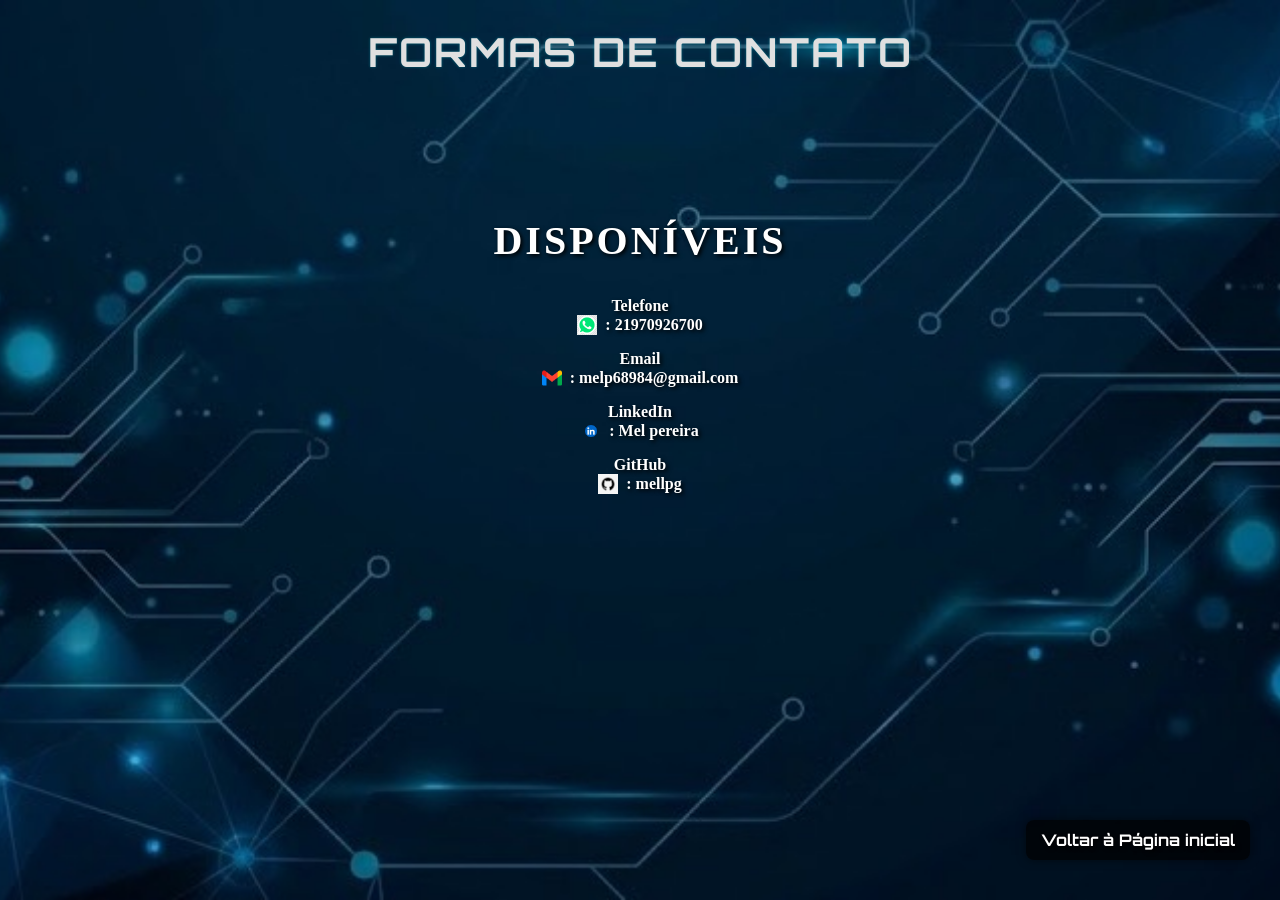
==== contato.html @ 406f3309 "Enviando arquivos" ====
<!doctype html>
<html lang="pt-br">
  <head>
    <meta charset="UTF-8" />
    <meta name="viewport" content="width=device-width, initial-scale=1.0" />
    <title>Contato</title>
    <link rel="icon" href="imagens/logo.jpg" />
    <link rel="stylesheet" href="style.css" />
  </head>

  <body>
    <header>
      <h1 class="fade-slide-in">Formas de Contato</h1>
    </header>
    <section id="disponivel">
      <h2 class="fade-slide-in">Disponíveis</h2>
      <ul class="contatos">
        <li>
          Telefone
          <a href="tel:+5521970926700">
            <img src="imagens/zap.jpg" alt="WhatsApp" class="icon" />
            : 21970926700
          </a>
        </li>
        <li>
          Email
          <a href="mailto:melp68984@gmail.com">
            <img src="imagens/gmail.png" alt="Gmail" class="icon" />
            : melp68984@gmail.com
          </a>
        </li>
        <li>
          LinkedIn
          <a
            href="https://www.linkedin.com/in/mel-pereira-3207903a9/"
            target="_blank"
          >
            <img src="imagens/linkdin.webp" alt="LinkedIn" class="icon" />
            : Mel pereira
          </a>
        </li>
        <li>
          GitHub
          <a href="https://github.com/mellpg" target="_blank">
            <img src="imagens/git.png" alt="GitHub" class="icon" />
            : mellpg
          </a>
        </li>
      </ul>
    </section>
    <a href="index.html" class="btn-voltar">Voltar à Página inicial</a>
  </body>
</html>
---- style.css ----
@import url("https://fonts.googleapis.com/css2?family=Orbitron:wght@400;700&family=Inter:wght@400;600;700&display=swap");

@import url("https://fonts.googleapis.com/css2?family=Inter:wght@300;400;600&display=swap");

body {
  background: url("imagens/background2.jpg");
  color: white;
  font-weight: bold;
  text-shadow: 2px 2px 4px black;

  background-size: cover;
  background-repeat: no-repeat;
  background-position: center;
  background-attachment: fixed;

  min-height: 100vh;
  margin: 0;

  display: flex;
  flex-direction: column;
}

section {
  flex: 1;
  padding-top: 80px;
}

.navbar {
  background-color: black;
  width: 100%;
  height: 60px;

  position: fixed;
  top: 0;
  left: 0;

  display: flex;
  align-items: center;
  justify-content: space-between;

  padding: 0 30px;
  box-sizing: border-box;
  height: 8vh;
}

.logo {
  display: flex;
  align-items: center;
}

.logo img {
  width: auto;
  height: 45px;
  border-radius: 50%;
  object-fit: cover;
}

.menu {
  display: flex;
  gap: 25px;
  padding: 0;
  margin: 0;
  list-style: none;

  @keyframes gradient {
    0% {
      background-position: 0% 50%;
    }

    50% {
      background-position: 100% 50%;
    }

    100% {
      background-position: 0% 50%;
    }
  }

  .navbar {
    background-color: black;
    position: fixed;
    top: 0;
    width: 100%;
    z-index: 1000;
  }

  .menu {
    list-style: none;
    margin: 0;
    padding: 0;
    overflow: hidden;
  }

  .menu li {
    float: left;
    list-style: none;
  }

  .menu li a {
    display: block;
    text-align: center;
    padding: 14px 16px;
    text-decoration: none;
    font-size: 12px;
    transition:
      color 0.3s,
      text-shadow 0.3s,
      opacity 0.3s;

    color: white;
    list-style: none;
  }

  .menu li a:hover {
    opacity: 20;
    transition:
      color 0.3s,
      text-shadow 0.3s,
      opacity 0.3s;
  }

  .footer {
    background-color: black;
    color: #f2f2f2;
    text-align: center;
    padding: 15px 0;
    position: fixed;
    bottom: 0;
    width: 100%;
    line-height: 1.5;
    margin: 0;
    font-size: 14px;
    height: 10vh;
  }

  .perfil-container {
    margin: 0;
    padding: 0;
    margin-top: 150px;
    padding-left: 10%;
    display: flex;
    align-items: center;
    padding-top: 30px;
  }

  .minha-foto {
    width: 300px;
    height: 300px;
    border-radius: 50%;
    object-fit: cover;
    display: block;
    border: 3px solid #333;

    animation:
      entrarEsquerda 1s ease-out forwards,
      pulsar 3s infinite 1s;
  }

  .bio-perfil {
    list-style: none;
    margin: 0;
    padding: 0;
    margin-left: auto;
    padding-right: 10%;

    animation: entrarDireita 1s ease-out forwards;
    animation-delay: 0.3s;

    opacity: 0;
  }

  .bio-perfil li {
    float: none;
    margin-bottom: 10px;
  }

  .bio-perfil li p {
    color: white;
    font-size: 24px;
    font-weight: bold;
    text-align: left;
    margin: 0;
    padding-left: 15px;
    border-left: 4px solid #333;
  }

  @keyframes entrarEsquerda {
    from {
      opacity: 0;
      transform: translateX(-100px);
    }

    to {
      opacity: 1;
      transform: translateX(0);
    }
  }

  @keyframes entrarDireita {
    from {
      opacity: 0;
      transform: translateX(100px);
    }

    to {
      opacity: 1;
      transform: translateX(0);
    }
  }

  @keyframes pulsar {
    0% {
      transform: scale(1);
    }

    50% {
      transform: scale(1.03);
    }

    100% {
      transform: scale(1);
    }
  }

  .bio-subtexto {
    font-size: 18px !important;
    color: #555;
    font-style: italic;
    border-left: 4px solid #888 !important;
    margin-top: 10px !important;
  }

  .nome-destacado {
    font-size: 32px !important;
    color: #000;
    font-weight: bold;
    margin-bottom: 5px;
  }
}

.menu a {
  font-family: "Orbitron", sans-serif;
  font-size: 14px;
  letter-spacing: 1px;
  color: #e0e0e0;
  text-decoration: none;
  padding: 8px 0;
  position: relative;
  transition:
    color 0.3s,
    text-shadow 0.3s,
    opacity 0.3s;
}

.menu a:hover {
  color: #00f2ff;
  text-shadow: 0 0 8px #00f2ff;
  opacity: 0.7;
}

h1,
h2 {
  text-align: center;
  font-size: 40px;
}

h1,
h2,
h3 {
  text-transform: uppercase;
  letter-spacing: 3px;
  font-weight: bold;
  text-shadow: 2px 2px 4px black;
}

h1 {
  font-family: "Orbitron", sans-serif;
  letter-spacing: 2px;
  color: #e0e0e0;
  text-shadow: 0 0 3px #00f2ff50;

  background: none;
  animation: none;
}

h1:hover {
  color: #00f2ff;
  text-shadow: 0 0 8px #00f2ff;
}

h2 {
  color: white;
}

ul li,
.contatos li,
.contatos li a,
h1 a {
  color: white;
  text-decoration: none;
}

ul li a:hover,
.contatos li a:hover {
  color: #00bcd4;
}

.contatos {
  list-style: none;
  padding: 0;
  margin: 0 auto;

  display: flex;
  flex-direction: column;
  align-items: center;

  gap: 15px;
}

.contatos li {
  text-align: center;
}

.contatos li a {
  display: flex;
  align-items: center;
  gap: 8px;
}

.icon {
  width: 20px;
  height: 20px;
}

.footer {
  background-color: black;
  border-top: 1px solid rgba(255, 255, 255, 0.1);
  color: #888;
  text-align: center;
  padding: 20px;
  font-size: 0.9rem;
  height: 8vh;
}

a,
button,
.clicavel {
  transition:
    transform 0.2s ease-in-out,
    opacity 0.2s;
}

a:active,
button:active,
.clicavel:active {
  transform: scale(0.95);
  opacity: 0.8;
}

button {
  margin-left: 5px;
  font-family: "Orbitron", sans-serif;
  gap: 20px;
}

.btn {
  background-color: rgba(0, 0, 0, 0.7);
  color: white;
  padding: 10px 15px;
  border-radius: 8px;
  border: none;
  font-family: "Orbitron", sans-serif;
  transition:
    color 0.3s,
    text-shadow 0.3s,
    opacity 0.3s;
}

.btn:hover {
  background-color: red;
}

.btn-voltar {
  position: relative;
  display: inline-block;
  align-self: flex-end;
  margin-right: 30px;
  margin-top: 20px;
  margin-bottom: 40px;
  background-color: rgba(0, 0, 0, 0.7);
  color: white;
  padding: 10px 15px;
  border-radius: 8px;
  text-decoration: none;
  font-family: "Orbitron", sans-serif;
  box-shadow: 0 0 10px rgba(0, 0, 0, 0.5);
  transition:
    color 0.3s,
    text-shadow 0.3s,
    opacity 0.3s;
}

.btn-voltar:hover {
  background-color: #00f2ff;
  color: black;
  box-shadow: 0 0 15px #00f2ff;
}

.fade-slide-in {
  opacity: 0;
  transform: translateY(20px);
  animation: fadeSlideIn 1s forwards;
}

@keyframes fadeSlideIn {
  to {
    opacity: 1;
    transform: translateY(0);
  }
}

#sobre-mim {
  max-width: 800px;
  margin: 0 auto;
  padding: 120px 20px 40px;
  text-align: center;
  line-height: 1.6;
}

#sobre-mim h2 {
  font-size: 36px;
  margin-bottom: 20px;
  color: whitesmoke;
  text-shadow: 0 0 5px #00f2ff50;
}

.card-sobre {
  max-width: 700px;
  margin: 0 auto;

  padding: 50px 40px;

  background-color: #0a0a0a;

  border: 1px solid #00f2ff;
  border-radius: 12px;

  box-shadow: 0 0 10px #00f2ff30;

  text-align: center;
  line-height: 1.6;
}

.card-sobre h2 {
  margin-bottom: 25px;
}

.card-sobre p {
  margin: 15px 0;
}

#gerenciador {
  max-width: 1000px;
  margin: 120px auto 40px auto;
  width: 70%;

  padding: 60px;

  background-color: #0a0a0a;

  border: 1px solid #00f2ff;
  border-radius: 12px;

  box-shadow: 0 0 10px #00f2ff30;

  text-align: center;

  font-family: "Orbitron", sans-serif;
}

#novaTarefa {
  width: 60%;
  padding: 12px;

  border-radius: 6px;

  border: 1px solid #00f2ff;

  background-color: #111;
  color: white;
}

#gerenciador button {
  padding: 12px 16px;

  border-radius: 6px;
  border: none;

  background-color: black;
  color: white;

  font-family: "Orbitron", sans-serif;

  cursor: pointer;
  font-size: 16px;
}

#gerenciador button:hover {
  box-shadow: 0 0 10px #00f2ff;
}

#listaTarefas {
  margin-top: 30px;

  display: flex;
  flex-direction: column;

  gap: 10px;
}

.tarefa {
  background-color: #111;

  border: 1px solid #ccc;
  border-radius: 5px;

  padding: 10px;
  margin: 5px 0;

  display: flex;
  justify-content: space-between;
  align-items: center;

  font-family: "Orbitron", sans-serif;
  font-weight: 700;

  text-decoration: none;
}

.tarefa.feito {
  background-color: green;
}

.tarefa.feito span {
  text-decoration: line-through;
}

.tarefa.cancelado {
  background-color: red;
}

#apagar {
  display: flex;
  justify-content: center;
  align-items: center;
  width: 100%;
}

#apagar button {
  cursor: pointer;

  font-weight: 700;

  background-color: rgba(0, 0, 0, 0.7);
  color: white;

  padding: 10px 15px;

  border-radius: 8px;
  border: none;

  font-family: "Orbitron", sans-serif;

  box-shadow: 0 0 10px rgba(0, 0, 0, 0.5);

  transition:
    color 0.3s,
    text-shadow 0.3s,
    opacity 0.3s;
}

#apagar button:hover {
  background-color: red;
  color: black;
  box-shadow: 0 0 15px red;
}

#teste-do-projeto {
  text-align: center;
  justify-content: center;
  align-items: center;
  display: flex;
}

.navbar .menu,
.navbar .menu li {
  list-style: none !important;
  list-style-type: none !important;
}

.btn-comecar {
  margin-top: 40px;
}
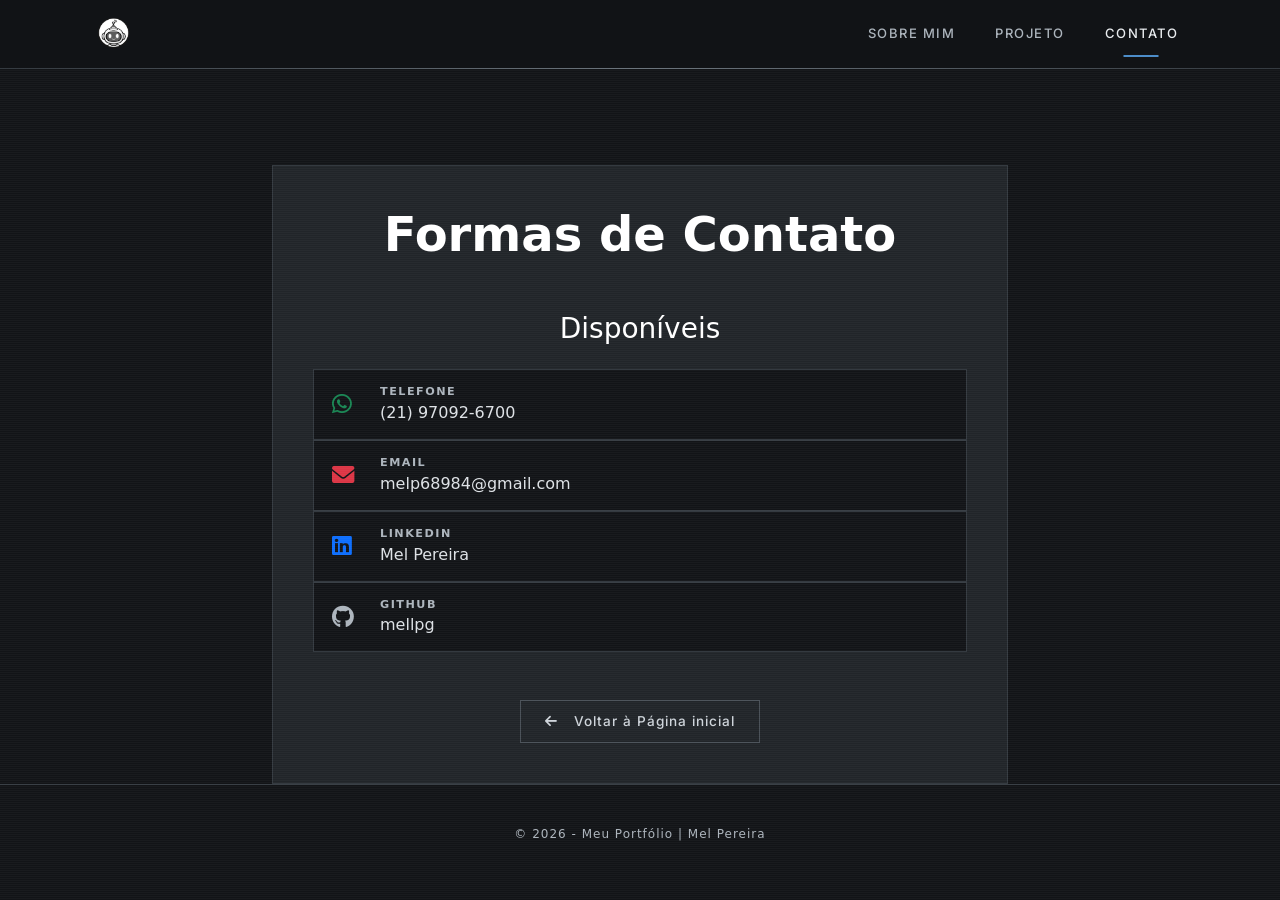
==== commit 3533301a: "refactor: reorganiza estrutura do frontend e melhora responsividade" ====
--- a/contato.html
+++ b/contato.html
@@ -2,52 +2,129 @@
 <html lang="pt-br">
   <head>
     <meta charset="UTF-8" />
-    <meta name="viewport" content="width=device-width, initial-scale=1.0" />
-    <title>Contato</title>
+    <meta
+      name="viewport"
+      content="width=device-width, initial-scale=1.0, viewport-fit=cover"
+    />
+    <title>Contato | Mel Pereira</title>
     <link rel="icon" href="imagens/logo.jpg" />
+
+    <!-- Bootstrap 5 CSS -->
+    <link
+      href="https://cdn.jsdelivr.net/npm/bootstrap@5.3.3/dist/css/bootstrap.min.css"
+      rel="stylesheet"
+    />
+    <link
+      href="https://fonts.googleapis.com/css2?family=Inter:wght@300;400;500;600;700&family=Orbitron:wght@400;700&display=swap"
+      rel="stylesheet"
+    />
+    <link
+      rel="stylesheet"
+      href="https://cdnjs.cloudflare.com/ajax/libs/font-awesome/6.0.0-beta3/css/all.min.css"
+    />
     <link rel="stylesheet" href="style.css" />
+    <link rel="stylesheet" href="bootstrap-override.css" />
   </head>
+  <body>
+    <!-- NAVBAR -->
+    <nav class="navbar navbar-expand-lg fixed-top navbar-custom">
+      <div class="container">
+        <a class="navbar-brand logo" href="index.html">
+          <img src="imagens/logo.jpg" alt="Logo" class="logo-img" />
+        </a>
+        <button
+          class="navbar-toggler"
+          type="button"
+          data-bs-toggle="collapse"
+          data-bs-target="#mainNav"
+        >
+          <i class="fas fa-bars text-white"></i>
+        </button>
+        <div class="collapse navbar-collapse" id="mainNav">
+          <ul class="navbar-nav ms-auto mb-2 mb-lg-0">
+            <li class="nav-item">
+              <a class="nav-link" href="sobre_mim.html">Sobre mim</a>
+            </li>
+            <li class="nav-item">
+              <a class="nav-link" href="projeto.html">Projeto</a>
+            </li>
+            <li class="nav-item">
+              <a class="nav-link active" href="contato.html">Contato</a>
+            </li>
+          </ul>
+        </div>
+      </div>
+    </nav>
 
-  <body>
-    <header>
-      <h1 class="fade-slide-in">Formas de Contato</h1>
-    </header>
-    <section id="disponivel">
-      <h2 class="fade-slide-in">Disponíveis</h2>
-      <ul class="contatos">
-        <li>
-          Telefone
-          <a href="tel:+5521970926700">
-            <img src="imagens/zap.jpg" alt="WhatsApp" class="icon" />
-            : 21970926700
-          </a>
-        </li>
-        <li>
-          Email
-          <a href="mailto:melp68984@gmail.com">
-            <img src="imagens/gmail.png" alt="Gmail" class="icon" />
-            : melp68984@gmail.com
-          </a>
-        </li>
-        <li>
-          LinkedIn
-          <a
-            href="https://www.linkedin.com/in/mel-pereira-3207903a9/"
-            target="_blank"
-          >
-            <img src="imagens/linkdin.webp" alt="LinkedIn" class="icon" />
-            : Mel pereira
-          </a>
-        </li>
-        <li>
-          GitHub
-          <a href="https://github.com/mellpg" target="_blank">
-            <img src="imagens/git.png" alt="GitHub" class="icon" />
-            : mellpg
-          </a>
-        </li>
-      </ul>
-    </section>
-    <a href="index.html" class="btn-voltar">Voltar à Página inicial</a>
+    <!-- CONTEÚDO COM GRID DE 12 COLUNAS -->
+    <main class="container mt-5 pt-5">
+      <div class="row justify-content-center">
+        <div class="col-lg-8 col-md-10 col-12">
+          <div class="card-contato fade-slide-in">
+            <h1 class="text-center mb-5 display-5 fw-bold">
+              Formas de Contato
+            </h1>
+
+            <h2 class="text-center mb-4 fs-3">Disponíveis</h2>
+
+            <div class="contatos-grid">
+              <!-- Telefone -->
+              <div class="contato-item">
+                <i class="fab fa-whatsapp fa-2x text-success"></i>
+                <div class="contato-info">
+                  <span class="contato-label">Telefone</span>
+                  <a href="tel:+5521970926700">(21) 97092-6700</a>
+                </div>
+              </div>
+
+              <!-- Email -->
+              <div class="contato-item">
+                <i class="fas fa-envelope fa-2x text-danger"></i>
+                <div class="contato-info">
+                  <span class="contato-label">Email</span>
+                  <a href="mailto:melp68984@gmail.com">melp68984@gmail.com</a>
+                </div>
+              </div>
+
+              <!-- LinkedIn -->
+              <div class="contato-item">
+                <i class="fab fa-linkedin fa-2x text-primary"></i>
+                <div class="contato-info">
+                  <span class="contato-label">LinkedIn</span>
+                  <a
+                    href="https://www.linkedin.com/in/mel-pereira-3207903a9/"
+                    target="_blank"
+                    >Mel Pereira</a
+                  >
+                </div>
+              </div>
+
+              <!-- GitHub -->
+              <div class="contato-item">
+                <i class="fab fa-github fa-2x"></i>
+                <div class="contato-info">
+                  <span class="contato-label">GitHub</span>
+                  <a href="https://github.com/mellpg" target="_blank">mellpg</a>
+                </div>
+              </div>
+            </div>
+
+            <div class="text-center mt-5">
+              <a href="index.html" class="btn-voltar">
+                <i class="fas fa-arrow-left me-2"></i>Voltar à Página inicial
+              </a>
+            </div>
+          </div>
+        </div>
+      </div>
+    </main>
+
+    <footer class="footer text-center mt-auto">
+      <div class="container py-3">
+        <p class="mb-0 small">© 2026 - Meu Portfólio | Mel Pereira</p>
+      </div>
+    </footer>
+
+    <script src="https://cdn.jsdelivr.net/npm/bootstrap@5.3.3/dist/js/bootstrap.bundle.min.js"></script>
   </body>
 </html>
--- a/style.css
+++ b/style.css
@@ -1,603 +1,783 @@
-@import url("https://fonts.googleapis.com/css2?family=Orbitron:wght@400;700&family=Inter:wght@400;600;700&display=swap");
-
-@import url("https://fonts.googleapis.com/css2?family=Inter:wght@300;400;600&display=swap");
-
+/* ============================================
+   DESIGN MONOCROMÁTICO VIVO - MAIS CONTRASTE
+   ============================================ */
+
+:root {
+  --bs-body-bg: transparent;
+  --bs-body-color: #ffffff;
+
+  /* Escala de cinza com mais contraste */
+  --gray-100: #f8f9fa;
+  --gray-200: #e9ecef;
+  --gray-300: #dee2e6;
+  --gray-400: #ced4da;
+  --gray-500: #adb5bd;
+  --gray-600: #6c757d;
+  --gray-700: #495057;
+  --gray-800: #343a40;
+  --gray-850: #2a2e35;
+  --gray-900: #212529;
+  --gray-950: #121417;
+
+  /* Toque de tecnologia - azul mais vivo */
+  --tech-blue: #4d8dc9;
+  --tech-blue-light: #6ea8d9;
+  --tech-blue-dim: rgba(77, 141, 201, 0.12);
+  --tech-glow: 0 0 20px rgba(77, 141, 201, 0.25);
+  --tech-glow-strong: 0 0 30px rgba(77, 141, 201, 0.4);
+
+  /* Gradientes */
+  --gradient-tech: linear-gradient(135deg, var(--gray-800), var(--gray-950));
+  --gradient-border: linear-gradient(
+    90deg,
+    transparent,
+    var(--gray-600),
+    transparent
+  );
+  --gradient-blue: linear-gradient(135deg, var(--tech-blue), var(--gray-700));
+}
+
+* {
+  margin: 0;
+  padding: 0;
+  box-sizing: border-box;
+}
+
+/* Animações mais vivas */
+@keyframes fadeInUp {
+  from {
+    opacity: 0;
+    transform: translateY(30px);
+  }
+  to {
+    opacity: 1;
+    transform: translateY(0);
+  }
+}
+
+@keyframes borderPulse {
+  0%,
+  100% {
+    border-color: var(--gray-700);
+  }
+  50% {
+    border-color: var(--tech-blue);
+  }
+}
+
+@keyframes float {
+  0% {
+    transform: translateY(0px);
+  }
+  50% {
+    transform: translateY(-5px);
+  }
+  100% {
+    transform: translateY(0px);
+  }
+}
+
+@keyframes glowPulse {
+  0% {
+    text-shadow: 0 0 0px var(--tech-blue);
+  }
+  100% {
+    text-shadow: 0 0 10px var(--tech-blue);
+  }
+}
+
+/* Background com grid suave */
 body {
-  background: url("imagens/background2.jpg");
-  color: white;
-  font-weight: bold;
-  text-shadow: 2px 2px 4px black;
-
-  background-size: cover;
-  background-repeat: no-repeat;
-  background-position: center;
-  background-attachment: fixed;
-
-  min-height: 100vh;
-  margin: 0;
-
-  display: flex;
-  flex-direction: column;
-}
-
-section {
-  flex: 1;
-  padding-top: 80px;
-}
-
-.navbar {
-  background-color: black;
-  width: 100%;
-  height: 60px;
-
+  background: var(--gray-950) !important;
+  position: relative;
+}
+
+body::before {
+  content: "";
   position: fixed;
   top: 0;
   left: 0;
-
+  width: 100%;
+  height: 100%;
+  background-image: repeating-linear-gradient(
+    0deg,
+    transparent,
+    transparent 1px,
+    rgba(255, 255, 255, 0.03) 1px,
+    rgba(255, 255, 255, 0.03) 2px
+  );
+  pointer-events: none;
+  z-index: 0;
+}
+
+/* ============================================
+   NAVBAR - MAIS CONTRASTE
+   ============================================ */
+
+.navbar-custom {
+  background: rgba(18, 20, 23, 0.98) !important;
+  backdrop-filter: blur(12px);
+  border-bottom: 1px solid var(--gray-800);
+  padding: 0.5rem 0;
+  position: relative;
+}
+
+.navbar-custom::after {
+  content: "";
+  position: absolute;
+  bottom: -1px;
+  left: 0;
+  width: 100%;
+  height: 1px;
+  background: var(--gradient-border);
+}
+
+.navbar-custom .nav-link {
+  color: var(--gray-500) !important;
+  font-family: "Inter", sans-serif;
+  font-size: 13px;
+  letter-spacing: 1.5px;
+  text-transform: uppercase;
+  transition: all 0.3s ease;
+  margin: 0 12px;
+  position: relative;
+  font-weight: 500;
+}
+
+.navbar-custom .nav-link::after {
+  content: "";
+  position: absolute;
+  bottom: -5px;
+  left: 50%;
+  transform: translateX(-50%);
+  width: 0;
+  height: 2px;
+  background: var(--tech-blue);
+  transition: width 0.3s ease;
+}
+
+.navbar-custom .nav-link:hover::after,
+.navbar-custom .nav-link.active::after {
+  width: 35px;
+}
+
+.navbar-custom .nav-link:hover,
+.navbar-custom .nav-link.active {
+  color: var(--gray-200) !important;
+}
+
+.navbar-toggler {
+  border: 1px solid var(--gray-700);
+  padding: 8px 12px;
+}
+
+.navbar-toggler:focus {
+  box-shadow: none;
+  border-color: var(--tech-blue);
+}
+
+/* ============================================
+   BOTÕES - MAIS RESPONSIVOS
+   ============================================ */
+
+.btn-comecar {
+  display: inline-block;
+  padding: 14px 36px;
+  background: transparent;
+  color: var(--gray-300);
+  text-decoration: none;
+  font-family: "Inter", sans-serif;
+  font-size: 1rem;
+  font-weight: 500;
+  letter-spacing: 2px;
+  text-transform: uppercase;
+  border: 1.5px solid var(--gray-600);
+  transition: all 0.3s ease;
+  position: relative;
+  overflow: hidden;
+}
+
+.btn-comecar::before {
+  content: "";
+  position: absolute;
+  top: 0;
+  left: -100%;
+  width: 100%;
+  height: 100%;
+  background: rgba(77, 141, 201, 0.1);
+  transition: left 0.3s ease;
+}
+
+.btn-comecar:hover {
+  color: white;
+  border-color: var(--tech-blue);
+  letter-spacing: 3px;
+  transform: translateY(-2px);
+}
+
+.btn-comecar:hover::before {
+  left: 0;
+}
+
+.btn-voltar {
+  display: inline-flex;
+  align-items: center;
+  gap: 8px;
+  background: var(--gray-900);
+  color: var(--gray-400);
+  padding: 10px 24px;
+  text-decoration: none;
+  font-family: "Inter", sans-serif;
+  font-size: 0.85rem;
+  font-weight: 500;
+  letter-spacing: 1px;
+  border: 1px solid var(--gray-700);
+  transition: all 0.3s ease;
+}
+
+.btn-voltar:hover {
+  color: white;
+  border-color: var(--tech-blue);
+  background: var(--gray-850);
+  transform: translateX(-5px);
+}
+
+.btn-testar {
+  display: inline-flex;
+  align-items: center;
+  gap: 10px;
+  background: var(--gray-900);
+  padding: 12px 28px;
+  border: 1px solid var(--gray-600);
+  color: var(--gray-300);
+  text-decoration: none;
+  font-family: "Inter", sans-serif;
+  font-size: 0.9rem;
+  font-weight: 500;
+  letter-spacing: 2px;
+  text-transform: uppercase;
+  transition: all 0.3s ease;
+}
+
+.btn-testar:hover {
+  border-color: var(--tech-blue);
+  background: var(--gray-850);
+  color: white;
+  transform: translateY(-2px);
+}
+
+/* ============================================
+   CARDS - COM MAIS VIDA
+   ============================================ */
+
+.card-contato,
+.card-gerenciador,
+.card-projeto,
+.card-sobre {
+  background: var(--gray-900);
+  border: 1px solid var(--gray-800);
+  padding: 40px;
+  transition: all 0.4s ease;
+  animation: fadeInUp 0.6s ease-out;
+}
+
+.card-contato:hover,
+.card-gerenciador:hover,
+.card-projeto:hover,
+.card-sobre:hover {
+  border-color: var(--tech-blue);
+  transform: translateY(-4px);
+  box-shadow: var(--tech-glow);
+}
+
+/* ============================================
+   AVATAR DO ROBÔ - PERSONALIZADO
+   ============================================ */
+
+.avatar-circle {
+  width: 90px;
+  height: 90px;
+  background: var(--gray-850);
+  border: 2px solid var(--tech-blue);
   display: flex;
   align-items: center;
-  justify-content: space-between;
-
-  padding: 0 30px;
-  box-sizing: border-box;
-  height: 8vh;
-}
-
-.logo {
+  justify-content: center;
+  margin: 0 auto;
+  transition: all 0.4s ease;
+}
+
+.avatar-circle i {
+  font-size: 3rem;
+  color: var(--tech-blue);
+  transition: all 0.3s ease;
+}
+
+.avatar-circle:hover {
+  transform: scale(1.05) rotate(5deg);
+  border-color: var(--tech-blue-light);
+  box-shadow: var(--tech-glow);
+}
+
+.avatar-circle:hover i {
+  color: var(--tech-blue-light);
+  animation: float 0.5s ease infinite;
+}
+
+/* ============================================
+   CONTATOS - COM MAIS CONTRASTE
+   ============================================ */
+
+.contato-item {
   display: flex;
   align-items: center;
-}
-
-.logo img {
-  width: auto;
-  height: 45px;
-  border-radius: 50%;
-  object-fit: cover;
-}
-
-.menu {
-  display: flex;
-  gap: 25px;
-  padding: 0;
-  margin: 0;
-  list-style: none;
-
-  @keyframes gradient {
-    0% {
-      background-position: 0% 50%;
-    }
-
-    50% {
-      background-position: 100% 50%;
-    }
-
-    100% {
-      background-position: 0% 50%;
-    }
-  }
-
-  .navbar {
-    background-color: black;
-    position: fixed;
-    top: 0;
-    width: 100%;
-    z-index: 1000;
-  }
-
-  .menu {
-    list-style: none;
-    margin: 0;
-    padding: 0;
-    overflow: hidden;
-  }
-
-  .menu li {
-    float: left;
-    list-style: none;
-  }
-
-  .menu li a {
-    display: block;
-    text-align: center;
-    padding: 14px 16px;
-    text-decoration: none;
-    font-size: 12px;
-    transition:
-      color 0.3s,
-      text-shadow 0.3s,
-      opacity 0.3s;
-
-    color: white;
-    list-style: none;
-  }
-
-  .menu li a:hover {
-    opacity: 20;
-    transition:
-      color 0.3s,
-      text-shadow 0.3s,
-      opacity 0.3s;
-  }
-
-  .footer {
-    background-color: black;
-    color: #f2f2f2;
-    text-align: center;
-    padding: 15px 0;
-    position: fixed;
-    bottom: 0;
-    width: 100%;
-    line-height: 1.5;
-    margin: 0;
-    font-size: 14px;
-    height: 10vh;
-  }
-
-  .perfil-container {
-    margin: 0;
-    padding: 0;
-    margin-top: 150px;
-    padding-left: 10%;
-    display: flex;
-    align-items: center;
-    padding-top: 30px;
-  }
-
-  .minha-foto {
-    width: 300px;
-    height: 300px;
-    border-radius: 50%;
-    object-fit: cover;
-    display: block;
-    border: 3px solid #333;
-
-    animation:
-      entrarEsquerda 1s ease-out forwards,
-      pulsar 3s infinite 1s;
-  }
-
-  .bio-perfil {
-    list-style: none;
-    margin: 0;
-    padding: 0;
-    margin-left: auto;
-    padding-right: 10%;
-
-    animation: entrarDireita 1s ease-out forwards;
-    animation-delay: 0.3s;
-
-    opacity: 0;
-  }
-
-  .bio-perfil li {
-    float: none;
-    margin-bottom: 10px;
-  }
-
-  .bio-perfil li p {
-    color: white;
-    font-size: 24px;
-    font-weight: bold;
-    text-align: left;
-    margin: 0;
-    padding-left: 15px;
-    border-left: 4px solid #333;
-  }
-
-  @keyframes entrarEsquerda {
-    from {
-      opacity: 0;
-      transform: translateX(-100px);
-    }
-
-    to {
-      opacity: 1;
-      transform: translateX(0);
-    }
-  }
-
-  @keyframes entrarDireita {
-    from {
-      opacity: 0;
-      transform: translateX(100px);
-    }
-
-    to {
-      opacity: 1;
-      transform: translateX(0);
-    }
-  }
-
-  @keyframes pulsar {
-    0% {
-      transform: scale(1);
-    }
-
-    50% {
-      transform: scale(1.03);
-    }
-
-    100% {
-      transform: scale(1);
-    }
-  }
-
-  .bio-subtexto {
-    font-size: 18px !important;
-    color: #555;
-    font-style: italic;
-    border-left: 4px solid #888 !important;
-    margin-top: 10px !important;
-  }
-
-  .nome-destacado {
-    font-size: 32px !important;
-    color: #000;
-    font-weight: bold;
-    margin-bottom: 5px;
-  }
-}
-
-.menu a {
-  font-family: "Orbitron", sans-serif;
-  font-size: 14px;
-  letter-spacing: 1px;
-  color: #e0e0e0;
-  text-decoration: none;
-  padding: 8px 0;
-  position: relative;
-  transition:
-    color 0.3s,
-    text-shadow 0.3s,
-    opacity 0.3s;
-}
-
-.menu a:hover {
-  color: #00f2ff;
-  text-shadow: 0 0 8px #00f2ff;
-  opacity: 0.7;
-}
-
-h1,
-h2 {
-  text-align: center;
-  font-size: 40px;
-}
-
-h1,
-h2,
-h3 {
-  text-transform: uppercase;
-  letter-spacing: 3px;
-  font-weight: bold;
-  text-shadow: 2px 2px 4px black;
-}
-
-h1 {
-  font-family: "Orbitron", sans-serif;
-  letter-spacing: 2px;
-  color: #e0e0e0;
-  text-shadow: 0 0 3px #00f2ff50;
-
-  background: none;
-  animation: none;
-}
-
-h1:hover {
-  color: #00f2ff;
-  text-shadow: 0 0 8px #00f2ff;
-}
-
-h2 {
-  color: white;
-}
-
-ul li,
-.contatos li,
-.contatos li a,
-h1 a {
-  color: white;
-  text-decoration: none;
-}
-
-ul li a:hover,
-.contatos li a:hover {
-  color: #00bcd4;
-}
-
-.contatos {
-  list-style: none;
-  padding: 0;
-  margin: 0 auto;
-
+  gap: 16px;
+  padding: 14px 18px;
+  background: var(--gray-950);
+  border: 1px solid var(--gray-800);
+  transition: all 0.3s ease;
+}
+
+.contato-item:hover {
+  transform: translateX(10px);
+  border-color: var(--tech-blue);
+  background: var(--gray-900);
+}
+
+.contato-item i {
+  font-size: 1.4rem;
+  color: var(--gray-500);
+  width: 32px;
+  transition: all 0.3s ease;
+}
+
+.contato-item:hover i {
+  color: var(--tech-blue);
+}
+
+.contato-info {
   display: flex;
   flex-direction: column;
-  align-items: center;
-
-  gap: 15px;
-}
-
-.contatos li {
-  text-align: center;
-}
-
-.contatos li a {
-  display: flex;
-  align-items: center;
-  gap: 8px;
-}
-
-.icon {
-  width: 20px;
-  height: 20px;
-}
-
-.footer {
-  background-color: black;
-  border-top: 1px solid rgba(255, 255, 255, 0.1);
-  color: #888;
-  text-align: center;
-  padding: 20px;
-  font-size: 0.9rem;
-  height: 8vh;
-}
-
-a,
-button,
-.clicavel {
-  transition:
-    transform 0.2s ease-in-out,
-    opacity 0.2s;
-}
-
-a:active,
-button:active,
-.clicavel:active {
-  transform: scale(0.95);
-  opacity: 0.8;
-}
-
-button {
-  margin-left: 5px;
-  font-family: "Orbitron", sans-serif;
-  gap: 20px;
-}
-
-.btn {
-  background-color: rgba(0, 0, 0, 0.7);
+  flex: 1;
+}
+
+.contato-label {
+  font-size: 0.7rem;
+  color: var(--gray-500);
+  text-transform: uppercase;
+  letter-spacing: 1.5px;
+  font-weight: 600;
+}
+
+.contato-info a {
+  color: var(--gray-300);
+  text-decoration: none;
+  font-size: 1rem;
+  font-weight: 500;
+  transition: all 0.3s ease;
+}
+
+.contato-info a:hover {
+  color: var(--tech-blue);
+}
+
+/* ============================================
+   GERENCIADOR - MAIS VIVO
+   ============================================ */
+
+.form-tarefa {
+  background: var(--gray-950) !important;
+  border: 1px solid var(--gray-700) !important;
+  color: white !important;
+  padding: 12px !important;
+}
+
+.form-tarefa:focus {
+  border-color: var(--tech-blue) !important;
+  box-shadow: none !important;
+  outline: none;
+}
+
+.btn-add {
+  background: var(--gray-800);
+  border: 1px solid var(--gray-600);
+  padding: 12px;
+  color: var(--gray-300);
+  font-weight: 600;
+  transition: all 0.3s ease;
+}
+
+.btn-add:hover {
+  background: var(--gray-700);
+  border-color: var(--tech-blue);
   color: white;
-  padding: 10px 15px;
-  border-radius: 8px;
-  border: none;
-  font-family: "Orbitron", sans-serif;
-  transition:
-    color 0.3s,
-    text-shadow 0.3s,
-    opacity 0.3s;
-}
-
-.btn:hover {
-  background-color: red;
-}
-
-.btn-voltar {
-  position: relative;
-  display: inline-block;
-  align-self: flex-end;
-  margin-right: 30px;
-  margin-top: 20px;
-  margin-bottom: 40px;
-  background-color: rgba(0, 0, 0, 0.7);
-  color: white;
-  padding: 10px 15px;
-  border-radius: 8px;
-  text-decoration: none;
-  font-family: "Orbitron", sans-serif;
-  box-shadow: 0 0 10px rgba(0, 0, 0, 0.5);
-  transition:
-    color 0.3s,
-    text-shadow 0.3s,
-    opacity 0.3s;
-}
-
-.btn-voltar:hover {
-  background-color: #00f2ff;
-  color: black;
-  box-shadow: 0 0 15px #00f2ff;
-}
-
-.fade-slide-in {
-  opacity: 0;
-  transform: translateY(20px);
-  animation: fadeSlideIn 1s forwards;
-}
-
-@keyframes fadeSlideIn {
-  to {
-    opacity: 1;
-    transform: translateY(0);
-  }
-}
-
-#sobre-mim {
-  max-width: 800px;
-  margin: 0 auto;
-  padding: 120px 20px 40px;
-  text-align: center;
-  line-height: 1.6;
-}
-
-#sobre-mim h2 {
-  font-size: 36px;
-  margin-bottom: 20px;
-  color: whitesmoke;
-  text-shadow: 0 0 5px #00f2ff50;
-}
-
-.card-sobre {
-  max-width: 700px;
-  margin: 0 auto;
-
-  padding: 50px 40px;
-
-  background-color: #0a0a0a;
-
-  border: 1px solid #00f2ff;
-  border-radius: 12px;
-
-  box-shadow: 0 0 10px #00f2ff30;
-
-  text-align: center;
-  line-height: 1.6;
-}
-
-.card-sobre h2 {
-  margin-bottom: 25px;
-}
-
-.card-sobre p {
-  margin: 15px 0;
-}
-
-#gerenciador {
-  max-width: 1000px;
-  margin: 120px auto 40px auto;
-  width: 70%;
-
-  padding: 60px;
-
-  background-color: #0a0a0a;
-
-  border: 1px solid #00f2ff;
-  border-radius: 12px;
-
-  box-shadow: 0 0 10px #00f2ff30;
-
-  text-align: center;
-
-  font-family: "Orbitron", sans-serif;
-}
-
-#novaTarefa {
-  width: 60%;
-  padding: 12px;
-
-  border-radius: 6px;
-
-  border: 1px solid #00f2ff;
-
-  background-color: #111;
-  color: white;
-}
-
-#gerenciador button {
-  padding: 12px 16px;
-
-  border-radius: 6px;
-  border: none;
-
-  background-color: black;
-  color: white;
-
-  font-family: "Orbitron", sans-serif;
-
-  cursor: pointer;
-  font-size: 16px;
-}
-
-#gerenciador button:hover {
-  box-shadow: 0 0 10px #00f2ff;
-}
-
-#listaTarefas {
-  margin-top: 30px;
-
+  transform: translateY(-1px);
+}
+
+.tarefas-lista {
   display: flex;
   flex-direction: column;
-
   gap: 10px;
-}
-
-.tarefa {
-  background-color: #111;
-
-  border: 1px solid #ccc;
-  border-radius: 5px;
-
-  padding: 10px;
-  margin: 5px 0;
-
+  max-height: 400px;
+  overflow-y: auto;
+}
+
+.tarefa-item {
+  background: var(--gray-950);
+  border: 1px solid var(--gray-800);
+  border-left: 3px solid var(--gray-600);
+  padding: 14px 18px;
   display: flex;
   justify-content: space-between;
   align-items: center;
-
-  font-family: "Orbitron", sans-serif;
-  font-weight: 700;
-
-  text-decoration: none;
-}
-
-.tarefa.feito {
-  background-color: green;
-}
-
-.tarefa.feito span {
+  transition: all 0.3s ease;
+}
+
+.tarefa-item:hover {
+  border-left-color: var(--tech-blue);
+  transform: translateX(5px);
+  background: var(--gray-900);
+}
+
+.tarefa-item.concluida {
+  opacity: 0.6;
+  border-left-color: var(--gray-500);
+}
+
+.tarefa-item.concluida .tarefa-texto {
   text-decoration: line-through;
 }
 
-.tarefa.cancelado {
-  background-color: red;
-}
-
-#apagar {
+.tarefa-texto {
+  color: var(--gray-300);
+  font-size: 0.95rem;
+  font-weight: 500;
+}
+
+.tarefa-acoes {
   display: flex;
+  gap: 15px;
+}
+
+.btn-tarefa-concluir,
+.btn-tarefa-cancelar {
+  background: transparent;
+  border: none;
+  font-size: 1.2rem;
+  cursor: pointer;
+  transition: all 0.2s ease;
+}
+
+.btn-tarefa-concluir {
+  color: var(--gray-500);
+}
+
+.btn-tarefa-concluir:hover {
+  color: #4caf50;
+  transform: scale(1.15);
+}
+
+.btn-tarefa-cancelar {
+  color: var(--gray-500);
+}
+
+.btn-tarefa-cancelar:hover {
+  color: #f44336;
+  transform: scale(1.15);
+}
+
+.btn-clear {
+  background: transparent;
+  border: 1px solid var(--gray-700);
+  padding: 10px 24px;
+  color: var(--gray-400);
+  font-weight: 500;
+  transition: all 0.3s ease;
+}
+
+.btn-clear:hover {
+  border-color: #f44336;
+  color: #f44336;
+  transform: translateY(-1px);
+}
+
+/* ============================================
+   INFO CARDS - COM MAIS VIDA
+   ============================================ */
+
+.info-cards {
+  display: grid;
+  grid-template-columns: repeat(auto-fit, minmax(150px, 1fr));
+  gap: 1px;
+  background: var(--gray-800);
+  margin: 30px 0;
+}
+
+.info-card {
+  background: var(--gray-900);
+  padding: 28px 20px;
+  text-align: center;
+  transition: all 0.3s ease;
+}
+
+.info-card:hover {
+  background: var(--gray-850);
+  transform: translateY(-3px);
+}
+
+.info-card i {
+  font-size: 2.2rem;
+  color: var(--gray-500);
+  margin-bottom: 12px;
+  transition: all 0.3s ease;
+}
+
+.info-card:hover i {
+  color: var(--tech-blue);
+  transform: scale(1.1);
+}
+
+.info-card h3 {
+  font-size: 1rem;
+  color: var(--gray-300);
+  margin-bottom: 6px;
+  font-weight: 600;
+}
+
+.info-card p {
+  font-size: 0.85rem;
+  color: var(--gray-500);
+}
+
+/* ============================================
+   SKILLS TAGS - MAIS VIVAS
+   ============================================ */
+
+.skills-grid {
+  display: flex;
+  flex-wrap: wrap;
   justify-content: center;
+  gap: 10px;
+  margin-top: 20px;
+}
+
+.skill-tag {
+  background: var(--gray-950);
+  border: 1px solid var(--gray-700);
+  padding: 8px 20px;
+  font-size: 0.85rem;
+  font-weight: 500;
+  color: var(--gray-400);
+  transition: all 0.3s ease;
+}
+
+.skill-tag:hover {
+  border-color: var(--tech-blue);
+  color: white;
+  transform: translateY(-3px);
+  background: var(--gray-900);
+}
+
+.skill-tag i {
+  margin-right: 8px;
+  font-size: 1rem;
+  color: var(--gray-500);
+  transition: color 0.3s ease;
+}
+
+.skill-tag:hover i {
+  color: var(--tech-blue);
+}
+
+/* ============================================
+   FEATURE ITEMS
+   ============================================ */
+
+.features-list {
+  max-width: 320px;
+  margin: 0 auto;
+}
+
+.feature-item {
+  display: flex;
   align-items: center;
-  width: 100%;
-}
-
-#apagar button {
-  cursor: pointer;
-
-  font-weight: 700;
-
-  background-color: rgba(0, 0, 0, 0.7);
-  color: white;
-
-  padding: 10px 15px;
-
+  gap: 14px;
+  margin-bottom: 18px;
+  padding: 10px 0;
+  border-bottom: 1px solid var(--gray-800);
+  color: var(--gray-400);
+  transition: all 0.3s ease;
+}
+
+.feature-item i {
+  font-size: 1.1rem;
+  color: var(--gray-500);
+  width: 28px;
+}
+
+.feature-item:hover {
+  transform: translateX(10px);
+  border-bottom-color: var(--tech-blue);
+  color: var(--gray-200);
+}
+
+.feature-item:hover i {
+  color: var(--tech-blue);
+}
+
+/* ============================================
+   DIVIDERS E TEXTOS
+   ============================================ */
+
+.divider-glow {
+  width: 60px;
+  height: 2px;
+  background: var(--tech-blue);
+  margin: 20px auto;
+  opacity: 0.7;
+}
+
+.text-glow {
+  color: var(--tech-blue);
+  font-weight: 600;
+}
+
+.star-icon {
+  color: var(--gray-500);
+  transition: color 0.3s ease;
+}
+
+.star-icon:hover {
+  color: var(--tech-blue);
+}
+
+/* ============================================
+   LOGO
+   ============================================ */
+
+.logo-img {
+  width: auto;
+  height: 42px;
+  object-fit: cover;
+  filter: grayscale(100%);
+  transition: all 0.3s ease;
   border-radius: 8px;
-  border: none;
-
-  font-family: "Orbitron", sans-serif;
-
-  box-shadow: 0 0 10px rgba(0, 0, 0, 0.5);
-
-  transition:
-    color 0.3s,
-    text-shadow 0.3s,
-    opacity 0.3s;
-}
-
-#apagar button:hover {
-  background-color: red;
-  color: black;
-  box-shadow: 0 0 15px red;
-}
-
-#teste-do-projeto {
-  text-align: center;
-  justify-content: center;
-  align-items: center;
-  display: flex;
-}
-
-.navbar .menu,
-.navbar .menu li {
-  list-style: none !important;
-  list-style-type: none !important;
-}
-
-.btn-comecar {
-  margin-top: 40px;
-}
+}
+
+.logo-img:hover {
+  filter: grayscale(0%);
+  transform: scale(1.02);
+}
+
+.logo-grande {
+  max-width: 260px;
+  filter: grayscale(100%);
+  border: 1px solid var(--gray-700);
+  transition: all 0.3s ease;
+}
+
+.logo-grande:hover {
+  filter: grayscale(0%);
+  border-color: var(--tech-blue);
+  transform: scale(1.02);
+}
+
+/* ============================================
+   FOOTER
+   ============================================ */
+
+.footer {
+  background: var(--gray-950);
+  border-top: 1px solid var(--gray-800);
+  margin-top: auto;
+  padding: 24px 0;
+}
+
+.footer p {
+  color: var(--gray-500);
+  font-size: 0.75rem;
+  letter-spacing: 1px;
+}
+
+/* ============================================
+   SCROLLBAR - MAIS VIVA
+   ============================================ */
+
+::-webkit-scrollbar {
+  width: 6px;
+}
+
+::-webkit-scrollbar-track {
+  background: var(--gray-950);
+}
+
+::-webkit-scrollbar-thumb {
+  background: var(--gray-700);
+  border-radius: 3px;
+}
+
+::-webkit-scrollbar-thumb:hover {
+  background: var(--tech-blue);
+}
+
+/* ============================================
+   RESPONSIVIDADE
+   ============================================ */
+
+@media (max-width: 768px) {
+  .card-contato,
+  .card-gerenciador,
+  .card-projeto,
+  .card-sobre {
+    padding: 25px;
+  }
+
+  .btn-comecar {
+    padding: 10px 24px;
+    font-size: 0.9rem;
+  }
+
+  .info-cards {
+    grid-template-columns: 1fr;
+    gap: 1px;
+  }
+
+  .skill-tag {
+    font-size: 0.75rem;
+    padding: 6px 14px;
+  }
+
+  .contato-item {
+    padding: 12px 14px;
+  }
+
+  .avatar-circle {
+    width: 75px;
+    height: 75px;
+  }
+
+  .avatar-circle i {
+    font-size: 2.5rem;
+  }
+}
+
+@media (max-width: 576px) {
+  .contato-item {
+    flex-direction: column;
+    text-align: center;
+    gap: 8px;
+  }
+
+  .contato-item:hover {
+    transform: translateY(-5px);
+  }
+
+  .tarefa-item {
+    flex-direction: column;
+    gap: 10px;
+    text-align: center;
+  }
+
+  .feature-item:hover {
+    transform: translateX(5px);
+  }
+}
